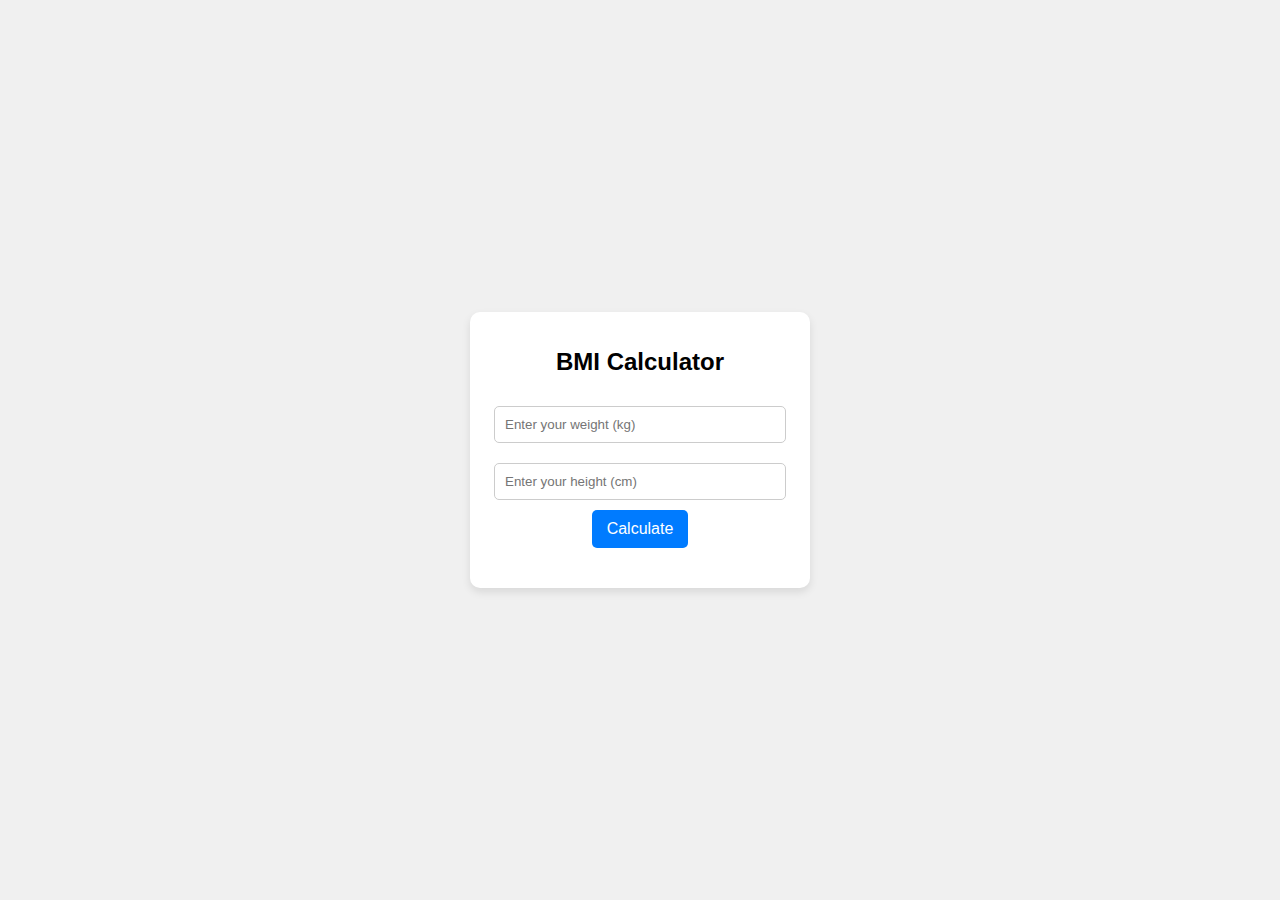
==== index.html @ 458d8608 "Add files via upload" ====
<!DOCTYPE html>
<html lang="en">
<head>
    <meta charset="UTF-8">
    <meta name="viewport" content="width=device-width, initial-scale=1.0">
    <title>BMI Calculator</title>
    <style>
        body {
            font-family: Arial, sans-serif;
            margin: 0;
            padding: 0;
            display: flex;
            justify-content: center;
            align-items: center;
            height: 100vh;
            background-color: #f0f0f0;
        }
        .calculator {
            background: #fff;
            padding: 20px;
            border-radius: 10px;
            box-shadow: 0 4px 8px rgba(0, 0, 0, 0.1);
            text-align: center;
            width: 300px;
        }
        .calculator h1 {
            font-size: 24px;
            margin-bottom: 20px;
        }
        .calculator input {
            width: 90%;
            padding: 10px;
            margin: 10px 0;
            border: 1px solid #ccc;
            border-radius: 5px;
        }
        .calculator button {
            background-color: #007bff;
            color: white;
            padding: 10px 15px;
            border: none;
            border-radius: 5px;
            cursor: pointer;
            font-size: 16px;
        }
        .calculator button:hover {
            background-color: #0056b3;
        }
        .result {
            margin-top: 20px;
            font-size: 18px;
            font-weight: bold;
        }
    </style>
</head>
<body>
    <div class="calculator">
        <h1>BMI Calculator</h1>
        <input type="number" id="weight" placeholder="Enter your weight (kg)" required>
        <input type="number" id="height" placeholder="Enter your height (cm)" required>
        <button onclick="calculateBMI()">Calculate</button>
        <div class="result" id="result"></div>
    </div>

    <script>
        function calculateBMI() {
            const weight = parseFloat(document.getElementById('weight').value);
            const height = parseFloat(document.getElementById('height').value) / 100; // Convert height to meters

            if (isNaN(weight) || isNaN(height) || weight <= 0 || height <= 0) {
                document.getElementById('result').innerText = 'Please enter valid inputs';
                return;
            }

            const bmi = (weight / (height * height)).toFixed(2);
            let category = '';

            if (bmi < 18.5) {
                category = 'Underweight';
            } else if (bmi >= 18.5 && bmi < 24.9) {
                category = 'Normal weight';
            } else if (bmi >= 25 && bmi < 29.9) {
                category = 'Overweight';
            } else {
                category = 'Obese';
            }

            document.getElementById('result').innerText = `Your BMI is ${bmi} (${category})`;
        }
    </script>
</body>
</html>
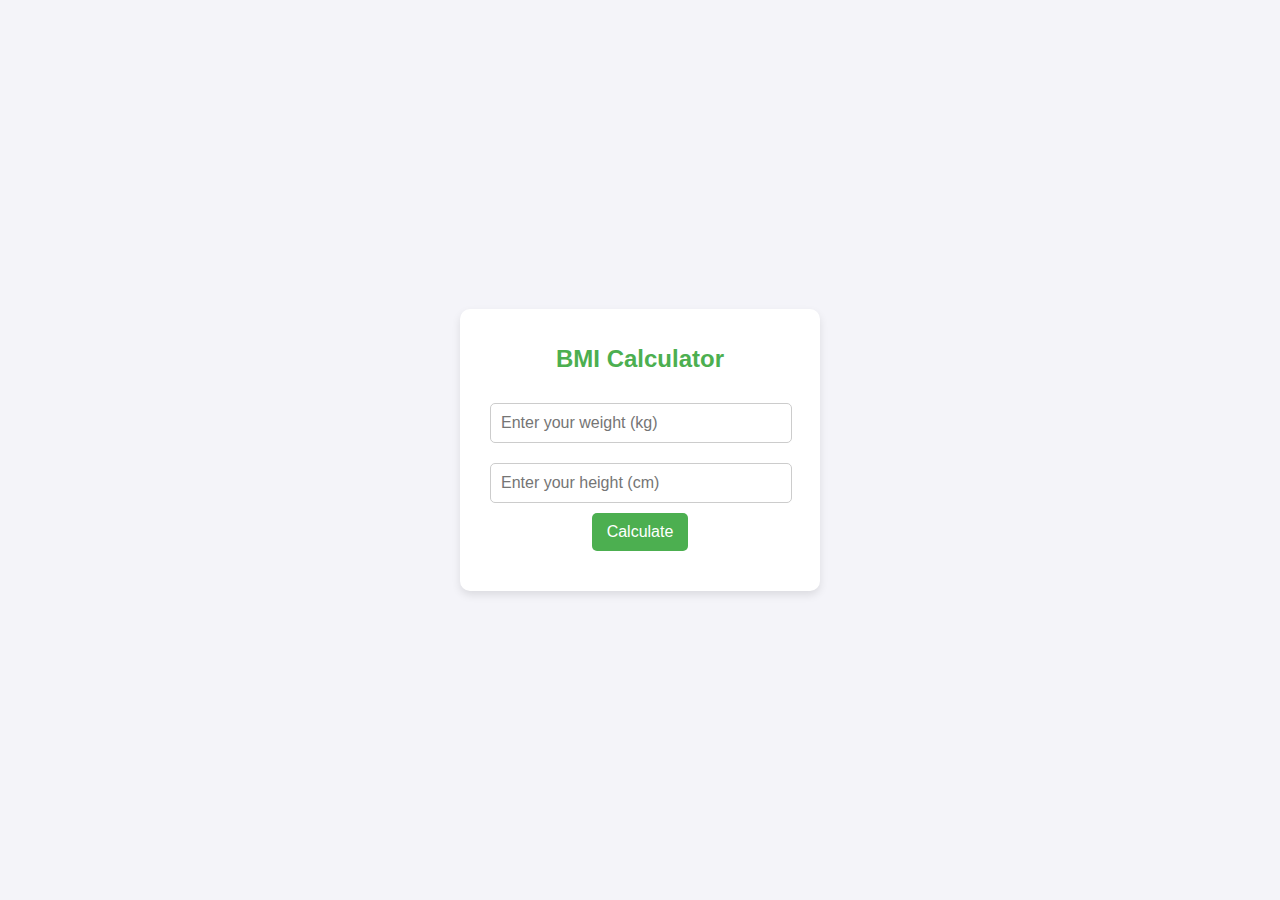
==== commit ac8c49d6: "Add files via upload" ====
--- a/index.html
+++ b/index.html
@@ -4,54 +4,7 @@
     <meta charset="UTF-8">
     <meta name="viewport" content="width=device-width, initial-scale=1.0">
     <title>BMI Calculator</title>
-    <style>
-        body {
-            font-family: Arial, sans-serif;
-            margin: 0;
-            padding: 0;
-            display: flex;
-            justify-content: center;
-            align-items: center;
-            height: 100vh;
-            background-color: #f0f0f0;
-        }
-        .calculator {
-            background: #fff;
-            padding: 20px;
-            border-radius: 10px;
-            box-shadow: 0 4px 8px rgba(0, 0, 0, 0.1);
-            text-align: center;
-            width: 300px;
-        }
-        .calculator h1 {
-            font-size: 24px;
-            margin-bottom: 20px;
-        }
-        .calculator input {
-            width: 90%;
-            padding: 10px;
-            margin: 10px 0;
-            border: 1px solid #ccc;
-            border-radius: 5px;
-        }
-        .calculator button {
-            background-color: #007bff;
-            color: white;
-            padding: 10px 15px;
-            border: none;
-            border-radius: 5px;
-            cursor: pointer;
-            font-size: 16px;
-        }
-        .calculator button:hover {
-            background-color: #0056b3;
-        }
-        .result {
-            margin-top: 20px;
-            font-size: 18px;
-            font-weight: bold;
-        }
-    </style>
+    <link rel="stylesheet" href="style.css">
 </head>
 <body>
     <div class="calculator">
@@ -62,31 +15,6 @@
         <div class="result" id="result"></div>
     </div>
 
-    <script>
-        function calculateBMI() {
-            const weight = parseFloat(document.getElementById('weight').value);
-            const height = parseFloat(document.getElementById('height').value) / 100; // Convert height to meters
-
-            if (isNaN(weight) || isNaN(height) || weight <= 0 || height <= 0) {
-                document.getElementById('result').innerText = 'Please enter valid inputs';
-                return;
-            }
-
-            const bmi = (weight / (height * height)).toFixed(2);
-            let category = '';
-
-            if (bmi < 18.5) {
-                category = 'Underweight';
-            } else if (bmi >= 18.5 && bmi < 24.9) {
-                category = 'Normal weight';
-            } else if (bmi >= 25 && bmi < 29.9) {
-                category = 'Overweight';
-            } else {
-                category = 'Obese';
-            }
-
-            document.getElementById('result').innerText = `Your BMI is ${bmi} (${category})`;
-        }
-    </script>
+    <script src="script.js"></script>
 </body>
 </html>
--- a/style.css
+++ b/style.css
@@ -0,0 +1,56 @@
+body {
+    font-family: Arial, sans-serif;
+    background-color: #f4f4f9;
+    color: #333;
+    display: flex;
+    justify-content: center;
+    align-items: center;
+    height: 100vh;
+    margin: 0;
+}
+
+.calculator {
+    background: #fff;
+    border-radius: 10px;
+    padding: 20px 30px;
+    box-shadow: 0 4px 8px rgba(0, 0, 0, 0.1);
+    text-align: center;
+    width: 300px;
+}
+
+h1 {
+    font-size: 24px;
+    margin-bottom: 20px;
+    color: #4CAF50;
+}
+
+input {
+    width: calc(100% - 20px);
+    padding: 10px;
+    margin: 10px 0;
+    border: 1px solid #ccc;
+    border-radius: 5px;
+    font-size: 16px;
+}
+
+button {
+    background-color: #4CAF50;
+    color: white;
+    border: none;
+    padding: 10px 15px;
+    font-size: 16px;
+    border-radius: 5px;
+    cursor: pointer;
+    transition: background-color 0.3s ease;
+}
+
+button:hover {
+    background-color: #45a049;
+}
+
+.result {
+    margin-top: 20px;
+    font-size: 18px;
+    font-weight: bold;
+    color: #333;
+}
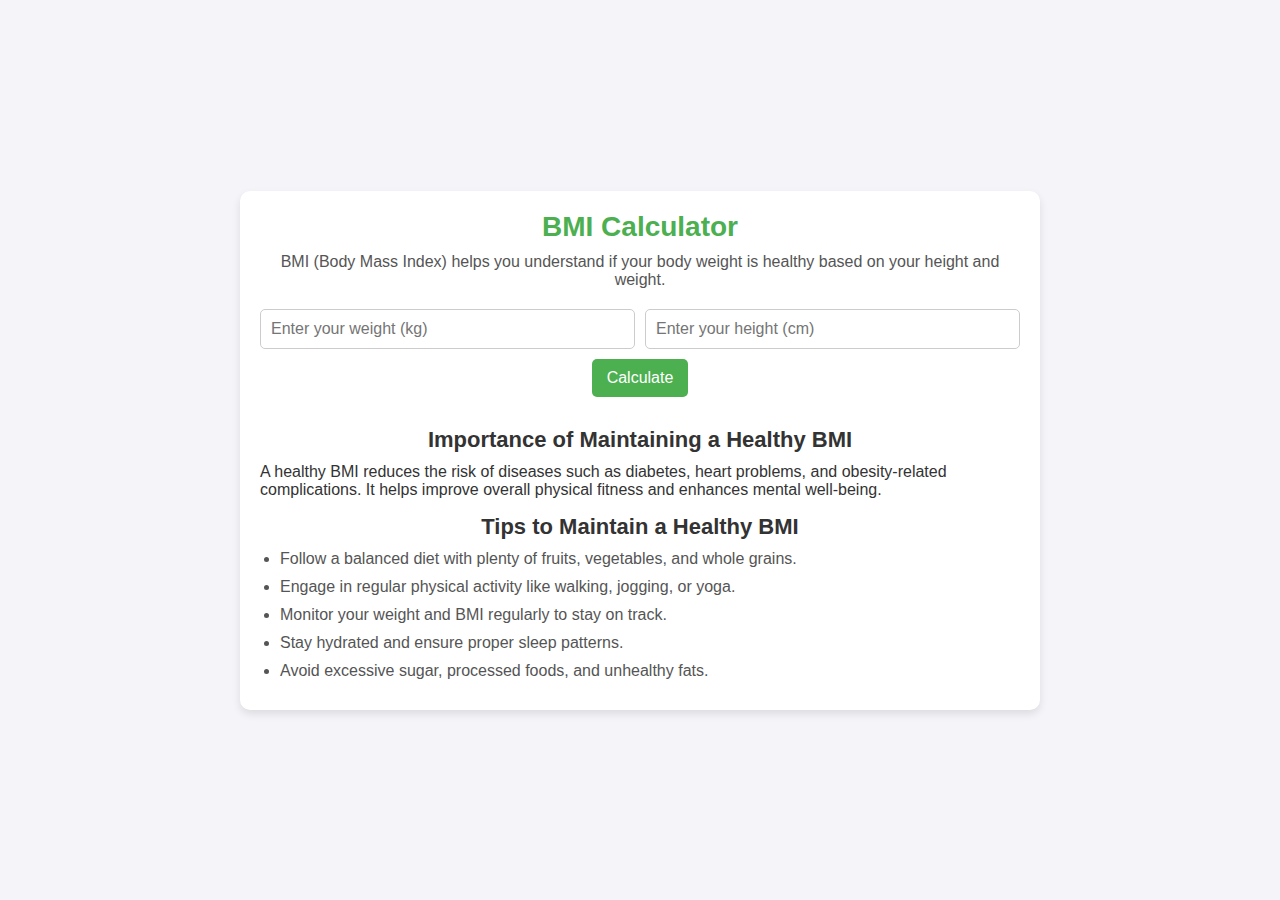
==== commit 7d639a65: "Add files via upload" ====
--- a/index.html
+++ b/index.html
@@ -7,12 +7,33 @@
     <link rel="stylesheet" href="style.css">
 </head>
 <body>
-    <div class="calculator">
-        <h1>BMI Calculator</h1>
-        <input type="number" id="weight" placeholder="Enter your weight (kg)" required>
-        <input type="number" id="height" placeholder="Enter your height (cm)" required>
-        <button onclick="calculateBMI()">Calculate</button>
-        <div class="result" id="result"></div>
+    <div class="container">
+        <div class="calculator">
+            <h1>BMI Calculator</h1>
+            <p>BMI (Body Mass Index) helps you understand if your body weight is healthy based on your height and weight.</p>
+            <div class="inputs">
+                <input type="number" id="weight" placeholder="Enter your weight (kg)" required>
+                <input type="number" id="height" placeholder="Enter your height (cm)" required>
+            </div>
+            <button onclick="calculateBMI()">Calculate</button>
+            <div class="result" id="result"></div>
+        </div>
+
+        <div class="info">
+            <h2>Importance of Maintaining a Healthy BMI</h2>
+            <p>
+                A healthy BMI reduces the risk of diseases such as diabetes, heart problems, and obesity-related complications. 
+                It helps improve overall physical fitness and enhances mental well-being.
+            </p>
+            <h2>Tips to Maintain a Healthy BMI</h2>
+            <ul>
+                <li>Follow a balanced diet with plenty of fruits, vegetables, and whole grains.</li>
+                <li>Engage in regular physical activity like walking, jogging, or yoga.</li>
+                <li>Monitor your weight and BMI regularly to stay on track.</li>
+                <li>Stay hydrated and ensure proper sleep patterns.</li>
+                <li>Avoid excessive sugar, processed foods, and unhealthy fats.</li>
+            </ul>
+        </div>
     </div>
 
     <script src="script.js"></script>
--- a/style.css
+++ b/style.css
@@ -1,3 +1,10 @@
+/* General Reset */
+* {
+    margin: 0;
+    padding: 0;
+    box-sizing: border-box;
+}
+
 body {
     font-family: Arial, sans-serif;
     background-color: #f4f4f9;
@@ -5,29 +12,47 @@
     display: flex;
     justify-content: center;
     align-items: center;
-    height: 100vh;
-    margin: 0;
+    min-height: 100vh;
+    padding: 20px;
 }
 
-.calculator {
+/* Main Container */
+.container {
+    width: 100%;
+    max-width: 800px;
     background: #fff;
     border-radius: 10px;
-    padding: 20px 30px;
     box-shadow: 0 4px 8px rgba(0, 0, 0, 0.1);
+    padding: 20px;
     text-align: center;
-    width: 300px;
 }
 
-h1 {
-    font-size: 24px;
-    margin-bottom: 20px;
-    color: #4CAF50;
+/* Calculator Section */
+.calculator {
+    margin-bottom: 30px;
 }
 
-input {
-    width: calc(100% - 20px);
+.calculator h1 {
+    font-size: 28px;
+    color: #4CAF50;
+    margin-bottom: 10px;
+}
+
+.calculator p {
+    font-size: 16px;
+    margin-bottom: 20px;
+    color: #555;
+}
+
+.inputs {
+    display: flex;
+    justify-content: space-between;
+    gap: 10px;
+}
+
+.inputs input {
+    flex: 1;
     padding: 10px;
-    margin: 10px 0;
     border: 1px solid #ccc;
     border-radius: 5px;
     font-size: 16px;
@@ -41,6 +66,7 @@
     font-size: 16px;
     border-radius: 5px;
     cursor: pointer;
+    margin-top: 10px;
     transition: background-color 0.3s ease;
 }
 
@@ -54,3 +80,28 @@
     font-weight: bold;
     color: #333;
 }
+
+/* Info Section */
+.info h2 {
+    font-size: 22px;
+    margin-bottom: 10px;
+    color: #333;
+}
+
+.info p {
+    font-size: 16px;
+    margin-bottom: 15px;
+    text-align: left;
+}
+
+.info ul {
+    text-align: left;
+    margin-left: 20px;
+}
+
+.info ul li {
+    margin-bottom: 10px;
+    font-size: 16px;
+    color: #555;
+}
+
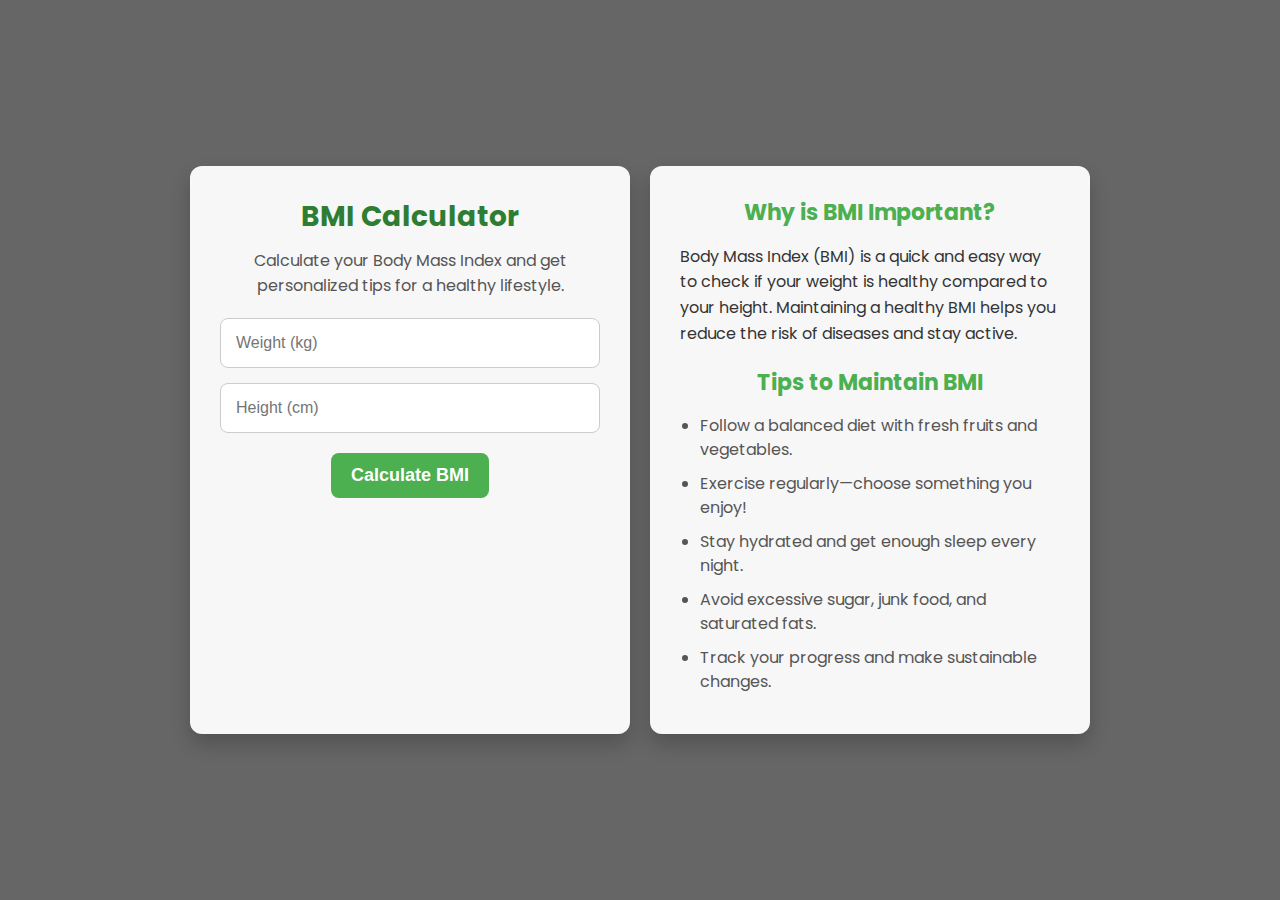
==== commit 8fac7c41: "Add files via upload" ====
--- a/index.html
+++ b/index.html
@@ -5,37 +5,34 @@
     <meta name="viewport" content="width=device-width, initial-scale=1.0">
     <title>BMI Calculator</title>
     <link rel="stylesheet" href="style.css">
+    <link href="https://fonts.googleapis.com/css2?family=Poppins:wght@300;400;600&display=swap" rel="stylesheet">
 </head>
 <body>
     <div class="container">
-        <div class="calculator">
+        <div class="card calculator">
             <h1>BMI Calculator</h1>
-            <p>BMI (Body Mass Index) helps you understand if your body weight is healthy based on your height and weight.</p>
+            <p>Calculate your Body Mass Index and get personalized tips for a healthy lifestyle.</p>
             <div class="inputs">
-                <input type="number" id="weight" placeholder="Enter your weight (kg)" required>
-                <input type="number" id="height" placeholder="Enter your height (cm)" required>
+                <input type="number" id="weight" placeholder="Weight (kg)" required>
+                <input type="number" id="height" placeholder="Height (cm)" required>
             </div>
-            <button onclick="calculateBMI()">Calculate</button>
+            <button onclick="calculateBMI()">Calculate BMI</button>
             <div class="result" id="result"></div>
         </div>
 
-        <div class="info">
-            <h2>Importance of Maintaining a Healthy BMI</h2>
-            <p>
-                A healthy BMI reduces the risk of diseases such as diabetes, heart problems, and obesity-related complications. 
-                It helps improve overall physical fitness and enhances mental well-being.
-            </p>
-            <h2>Tips to Maintain a Healthy BMI</h2>
+        <div class="card info">
+            <h2>Why is BMI Important?</h2>
+            <p>Body Mass Index (BMI) is a quick and easy way to check if your weight is healthy compared to your height. Maintaining a healthy BMI helps you reduce the risk of diseases and stay active.</p>
+            <h2>Tips to Maintain BMI</h2>
             <ul>
-                <li>Follow a balanced diet with plenty of fruits, vegetables, and whole grains.</li>
-                <li>Engage in regular physical activity like walking, jogging, or yoga.</li>
-                <li>Monitor your weight and BMI regularly to stay on track.</li>
-                <li>Stay hydrated and ensure proper sleep patterns.</li>
-                <li>Avoid excessive sugar, processed foods, and unhealthy fats.</li>
+                <li>Follow a balanced diet with fresh fruits and vegetables.</li>
+                <li>Exercise regularly—choose something you enjoy!</li>
+                <li>Stay hydrated and get enough sleep every night.</li>
+                <li>Avoid excessive sugar, junk food, and saturated fats.</li>
+                <li>Track your progress and make sustainable changes.</li>
             </ul>
         </div>
     </div>
-
     <script src="script.js"></script>
 </body>
 </html>
--- a/style.css
+++ b/style.css
@@ -6,36 +6,63 @@
 }
 
 body {
-    font-family: Arial, sans-serif;
-    background-color: #f4f4f9;
-    color: #333;
+    font-family: 'Poppins', sans-serif;
+    background: url('https://source.unsplash.com/1920x1080/?fitness,health') no-repeat center center/cover;
+    color: #fff;
+    min-height: 100vh;
     display: flex;
     justify-content: center;
     align-items: center;
-    min-height: 100vh;
     padding: 20px;
+    position: relative;
+}
+
+/* Background Overlay */
+body::before {
+    content: "";
+    position: absolute;
+    top: 0;
+    left: 0;
+    width: 100%;
+    height: 100%;
+    background: rgba(0, 0, 0, 0.6); /* Dark overlay for better text visibility */
+    z-index: 0;
 }
 
 /* Main Container */
 .container {
     width: 100%;
-    max-width: 800px;
-    background: #fff;
-    border-radius: 10px;
-    box-shadow: 0 4px 8px rgba(0, 0, 0, 0.1);
-    padding: 20px;
+    max-width: 900px;
+    display: flex;
+    flex-wrap: wrap;
+    gap: 20px;
+    justify-content: center;
+    position: relative;
+    z-index: 1; /* Keeps content above the overlay */
+}
+
+/* Card Styling */
+.card {
+    background: rgba(255, 255, 255, 0.95);
+    color: #333;
+    border-radius: 12px;
+    box-shadow: 0 10px 20px rgba(0, 0, 0, 0.2);
+    padding: 30px;
+    flex: 1 1 300px;
     text-align: center;
+    transition: transform 0.3s ease, box-shadow 0.3s ease;
+}
+
+.card:hover {
+    transform: translateY(-5px);
+    box-shadow: 0 15px 30px rgba(0, 0, 0, 0.3);
 }
 
 /* Calculator Section */
-.calculator {
-    margin-bottom: 30px;
-}
-
 .calculator h1 {
     font-size: 28px;
-    color: #4CAF50;
     margin-bottom: 10px;
+    color: #2E7D32;
 }
 
 .calculator p {
@@ -46,62 +73,83 @@
 
 .inputs {
     display: flex;
-    justify-content: space-between;
-    gap: 10px;
+    flex-direction: column;
+    gap: 15px;
+    margin-bottom: 20px;
 }
 
 .inputs input {
-    flex: 1;
-    padding: 10px;
+    padding: 15px;
     border: 1px solid #ccc;
-    border-radius: 5px;
+    border-radius: 8px;
     font-size: 16px;
+    transition: border-color 0.3s ease;
+}
+
+.inputs input:focus {
+    border-color: #4CAF50;
+    outline: none;
 }
 
 button {
     background-color: #4CAF50;
     color: white;
     border: none;
-    padding: 10px 15px;
-    font-size: 16px;
-    border-radius: 5px;
+    padding: 12px 20px;
+    font-size: 18px;
+    font-weight: 600;
+    border-radius: 8px;
     cursor: pointer;
-    margin-top: 10px;
-    transition: background-color 0.3s ease;
+    transition: background-color 0.3s ease, transform 0.3s ease, box-shadow 0.3s ease;
 }
 
 button:hover {
-    background-color: #45a049;
+    background-color: #388E3C;
+    transform: translateY(-2px);
+    box-shadow: 0 4px 10px rgba(0, 0, 0, 0.2);
 }
 
 .result {
     margin-top: 20px;
     font-size: 18px;
     font-weight: bold;
-    color: #333;
+    color: #2E7D32;
 }
 
 /* Info Section */
 .info h2 {
     font-size: 22px;
-    margin-bottom: 10px;
-    color: #333;
+    margin-bottom: 15px;
+    color: #4CAF50;
 }
 
 .info p {
     font-size: 16px;
-    margin-bottom: 15px;
+    margin-bottom: 20px;
     text-align: left;
+    line-height: 1.6;
 }
 
 .info ul {
     text-align: left;
+    list-style-type: disc;
     margin-left: 20px;
+    color: #555;
 }
 
 .info ul li {
     margin-bottom: 10px;
     font-size: 16px;
-    color: #555;
+    line-height: 1.5;
 }
 
+/* Media Queries for Responsiveness */
+@media (max-width: 768px) {
+    .container {
+        flex-direction: column;
+    }
+
+    .card {
+        flex: 1 1 100%;
+    }
+}
